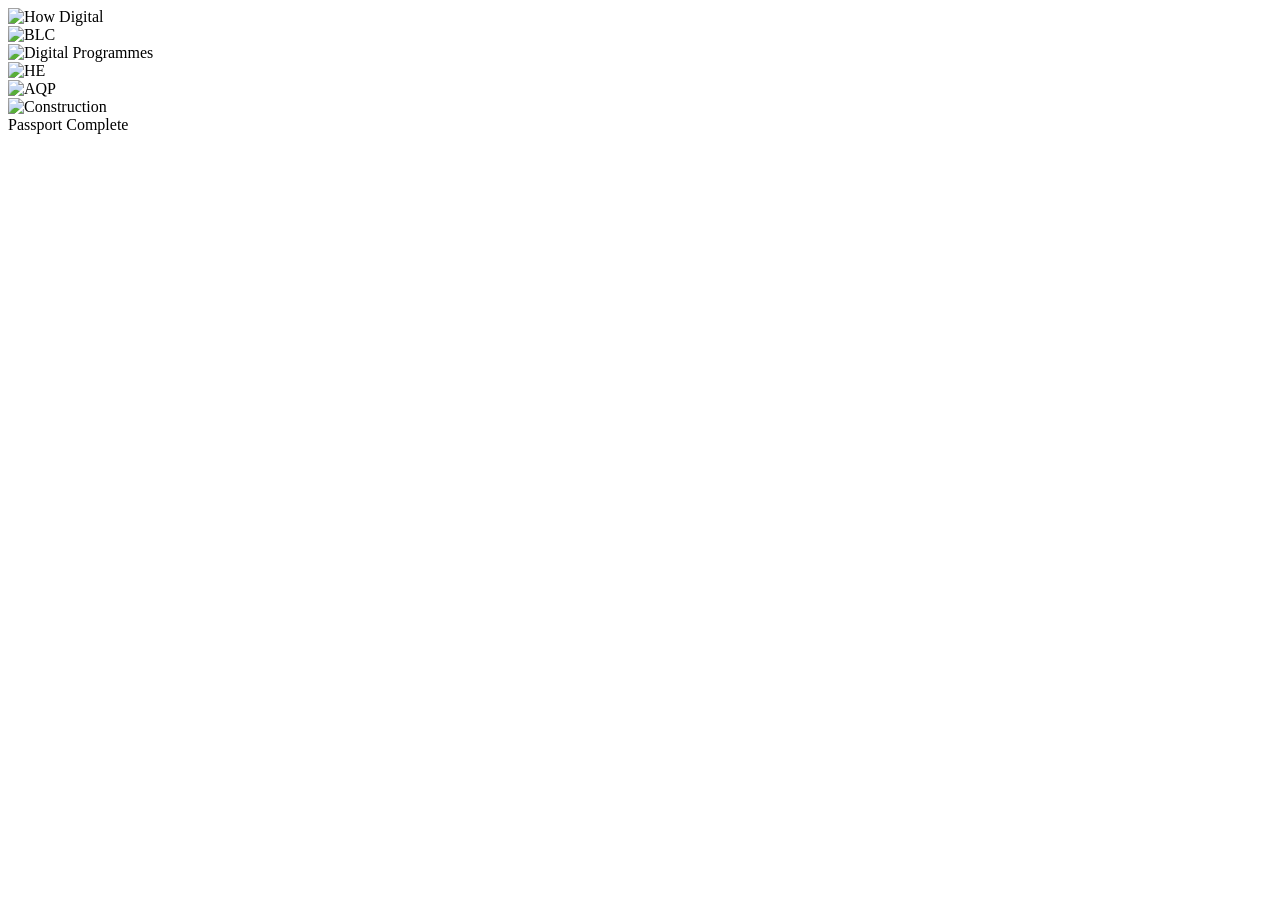
==== passport/index.html @ 32397083 "Initial code built for passport." ====
<!DOCTYPE html>
<html lang="en">
<head>
  <meta charset="UTF-8">
  <meta name="viewport" content="width=device-width, initial-scale=1.0">
  <title>HD Passport</title>
  <link rel="stylesheet" href="/hdpassport/css/style.css">
</head>
<body>
  <div class="passport-page">

    <div class="stamp-grid">
      <div class="stamp-slot" id="slot-how-digital">
        <img src="/hdpassport/assets/stamps/how-digital.png" alt="How Digital">
      </div>
      <div class="stamp-slot" id="slot-blc">
        <img src="/hdpassport/assets/stamps/blc.png" alt="BLC">
      </div>
      <div class="stamp-slot" id="slot-digital-programmes">
        <img src="/hdpassport/assets/stamps/digital-programmes.png" alt="Digital Programmes">
      </div>
      <div class="stamp-slot" id="slot-he">
        <img src="/hdpassport/assets/stamps/he.png" alt="HE">
      </div>
      <div class="stamp-slot" id="slot-aqp">
        <img src="/hdpassport/assets/stamps/aqp.png" alt="AQP">
      </div>
      <div class="stamp-slot" id="slot-construction">
        <img src="/hdpassport/assets/stamps/construction.png" alt="Construction">
      </div>
    </div>

    <div class="completion-message" id="completion-message">
      <span class="completion-message__text">Passport Complete</span>
    </div>

  </div>

  <script>
    (function () {
      var STAMPS = ['how-digital', 'blc', 'digital-programmes', 'he', 'aqp', 'construction'];
      var STORAGE_KEY = 'howdigital_passport';

      var data = {};
      try {
        var raw = localStorage.getItem(STORAGE_KEY);
        if (raw) data = JSON.parse(raw);
      } catch (e) {}

      var count = 0;
      STAMPS.forEach(function (id) {
        if (data[id]) {
          var slot = document.getElementById('slot-' + id);
          if (slot) slot.classList.add('collected');
          count++;
        }
      });

      if (count === STAMPS.length) {
        document.getElementById('completion-message').classList.add('visible');
      }
    })();
  </script>
</body>
</html>
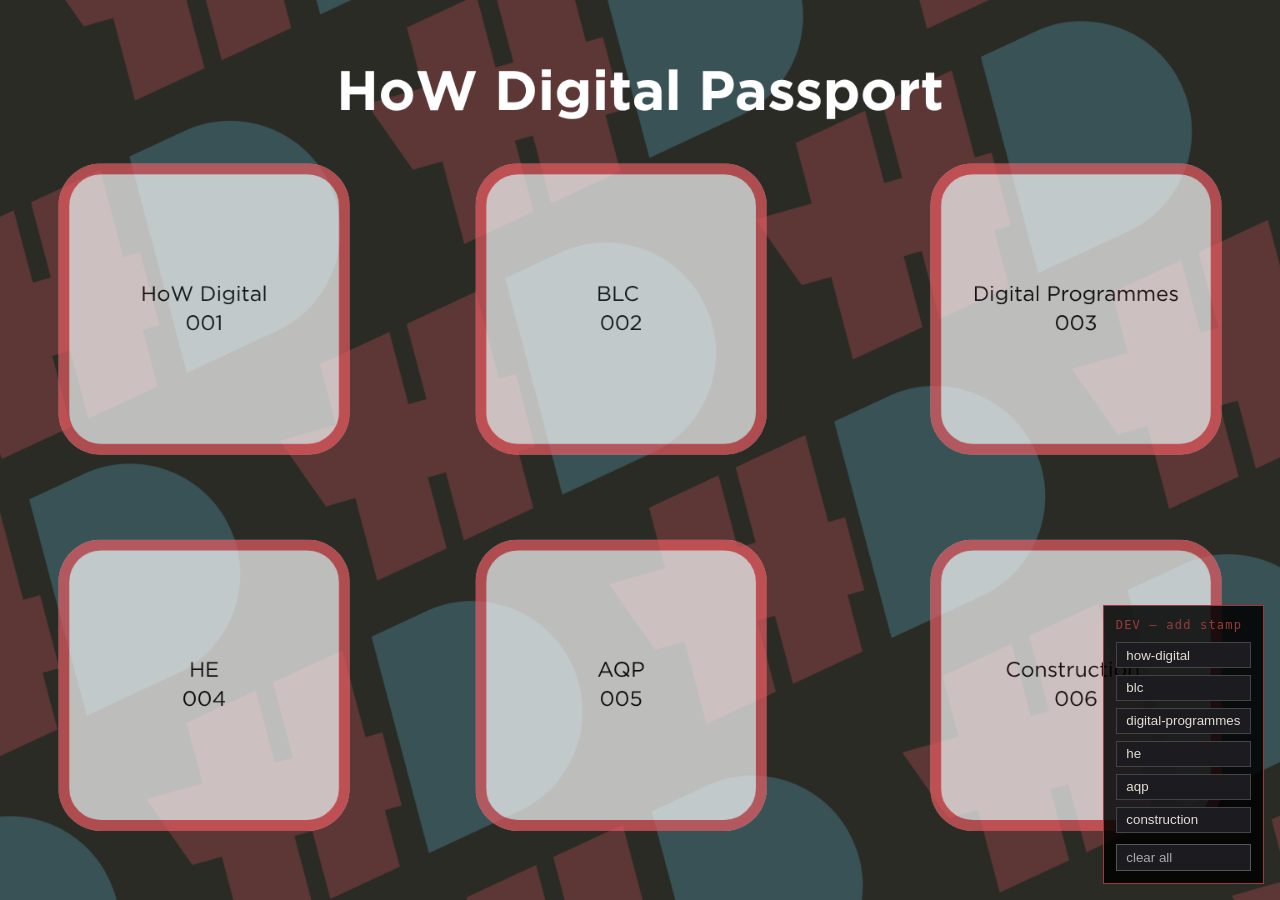
==== commit 9968cbf3: "Added manual add badge function for testing and changed positioning of badges where they show up" ====
--- a/passport/index.html
+++ b/passport/index.html
@@ -4,29 +4,29 @@
   <meta charset="UTF-8">
   <meta name="viewport" content="width=device-width, initial-scale=1.0">
   <title>HD Passport</title>
-  <link rel="stylesheet" href="/hdpassport/css/style.css">
+  <link rel="stylesheet" href="../css/style.css">
 </head>
 <body>
   <div class="passport-page">
 
     <div class="stamp-grid">
       <div class="stamp-slot" id="slot-how-digital">
-        <img src="/hdpassport/assets/stamps/how-digital.png" alt="How Digital">
+        <img src="../assets/stamps/how-digital.png" alt="How Digital">
       </div>
       <div class="stamp-slot" id="slot-blc">
-        <img src="/hdpassport/assets/stamps/blc.png" alt="BLC">
+        <img src="../assets/stamps/blc.png" alt="BLC">
       </div>
       <div class="stamp-slot" id="slot-digital-programmes">
-        <img src="/hdpassport/assets/stamps/digital-programmes.png" alt="Digital Programmes">
+        <img src="../assets/stamps/digital-programmes.png" alt="Digital Programmes">
       </div>
       <div class="stamp-slot" id="slot-he">
-        <img src="/hdpassport/assets/stamps/he.png" alt="HE">
+        <img src="../assets/stamps/he.png" alt="HE">
       </div>
       <div class="stamp-slot" id="slot-aqp">
-        <img src="/hdpassport/assets/stamps/aqp.png" alt="AQP">
+        <img src="../assets/stamps/aqp.png" alt="AQP">
       </div>
       <div class="stamp-slot" id="slot-construction">
-        <img src="/hdpassport/assets/stamps/construction.png" alt="Construction">
+        <img src="../assets/stamps/construction.png" alt="Construction">
       </div>
     </div>
 
@@ -35,6 +35,22 @@
     </div>
 
   </div>
+
+  <!-- DEV ONLY: remove before going live -->
+  <div id="dev-panel" style="position:fixed;bottom:1rem;right:1rem;z-index:999;background:rgba(0,0,0,0.85);border:1px solid #9b3a3a;padding:0.75rem;display:flex;flex-direction:column;gap:0.4rem;font-family:monospace;font-size:0.75rem;">
+    <span style="color:#9b3a3a;letter-spacing:0.1em;margin-bottom:0.2rem;">DEV — add stamp</span>
+    <button onclick="devStamp('how-digital')">how-digital</button>
+    <button onclick="devStamp('blc')">blc</button>
+    <button onclick="devStamp('digital-programmes')">digital-programmes</button>
+    <button onclick="devStamp('he')">he</button>
+    <button onclick="devStamp('aqp')">aqp</button>
+    <button onclick="devStamp('construction')">construction</button>
+    <button onclick="devClear()" style="margin-top:0.3rem;border-color:#555;color:#aaa;">clear all</button>
+  </div>
+  <style>
+    #dev-panel button { background: #1c1c20; color: #e4ddd4; border: 1px solid #444; padding: 0.3rem 0.6rem; cursor: pointer; text-align: left; }
+    #dev-panel button:hover { border-color: #9b3a3a; color: #fff; }
+  </style>
 
   <script>
     (function () {
@@ -60,6 +76,22 @@
         document.getElementById('completion-message').classList.add('visible');
       }
     })();
+
+    function devStamp(id) {
+      var STORAGE_KEY = 'howdigital_passport';
+      try {
+        var raw = localStorage.getItem(STORAGE_KEY);
+        var data = raw ? JSON.parse(raw) : {};
+        data[id] = true;
+        localStorage.setItem(STORAGE_KEY, JSON.stringify(data));
+      } catch (e) {}
+      location.reload();
+    }
+
+    function devClear() {
+      localStorage.removeItem('howdigital_passport');
+      location.reload();
+    }
   </script>
 </body>
 </html>
--- a/css/style.css
+++ b/css/style.css
@@ -0,0 +1,210 @@
+*, *::before, *::after {
+  box-sizing: border-box;
+  margin: 0;
+  padding: 0;
+}
+
+:root {
+  --color-bg: #1c1c20;
+  --color-surface: #252529;
+  --color-accent: #9b3a3a;
+  --color-accent-glow: rgba(155, 58, 58, 0.3);
+  --color-text: #e4ddd4;
+  --color-text-muted: #7a7470;
+}
+
+html, body {
+  height: 100%;
+  font-family: 'Helvetica Neue', Arial, sans-serif;
+  background-color: var(--color-bg);
+  color: var(--color-text);
+  -webkit-font-smoothing: antialiased;
+}
+
+/* ── Passport page ─────────────────────────────────────────── */
+
+.passport-page {
+  position: relative;
+  width: 100%;
+  height: 100vh;
+  height: 100dvh;
+  background-image: url('../assets/passport-bg.png');
+  background-size: cover;
+  background-position: center top;
+  overflow: hidden;
+}
+
+/*
+  Stamp grid: adjust these custom properties to align with the
+  boxes in your passport-bg.png image.
+  --grid-top    : vertical offset from the top of the image
+  --grid-width  : total width of the 3-column grid
+  --grid-gap    : gap between slots (as % of grid width works best)
+*/
+.stamp-grid {
+  position: absolute;
+  top: 16%;
+  left: 50%;
+  transform: translateX(-50%);
+  width: 94%;
+  display: grid;
+  grid-template-columns: repeat(3, 1fr);
+  grid-template-rows: repeat(2, 1fr);
+  gap: 10%;
+}
+
+.stamp-slot {
+  position: relative;
+  aspect-ratio: 1;
+}
+
+.stamp-slot img {
+  position: absolute;
+  inset: 0;
+  width: 75%;
+  height: 75%;
+  margin: auto;
+  object-fit: contain;
+  opacity: 0;
+  pointer-events: none;
+}
+
+.stamp-slot.collected img {
+  opacity: 1;
+  animation: stamp-in 0.5s cubic-bezier(0.34, 1.56, 0.64, 1) forwards;
+}
+
+@keyframes stamp-in {
+  0%   { opacity: 0; transform: scale(0.2) rotate(-10deg); }
+  55%  { opacity: 1; }
+  100% { opacity: 1; transform: scale(1) rotate(0deg); }
+}
+
+/* Nudge middle column left to match background card positions — adjust % as needed */
+.stamp-slot:nth-child(2),
+.stamp-slot:nth-child(5) {
+  transform: translateX(-7%);
+}
+
+/* Stagger each stamp slightly so they don't all land at once */
+.stamp-slot:nth-child(1) img { animation-delay: 0.00s; }
+.stamp-slot:nth-child(2) img { animation-delay: 0.07s; }
+.stamp-slot:nth-child(3) img { animation-delay: 0.14s; }
+.stamp-slot:nth-child(4) img { animation-delay: 0.21s; }
+.stamp-slot:nth-child(5) img { animation-delay: 0.28s; }
+.stamp-slot:nth-child(6) img { animation-delay: 0.35s; }
+
+/* ── Completion message ────────────────────────────────────── */
+
+.completion-message {
+  position: absolute;
+  bottom: 5%;
+  left: 50%;
+  transform: translateX(-50%);
+  text-align: center;
+  opacity: 0;
+  pointer-events: none;
+  white-space: nowrap;
+}
+
+.completion-message.visible {
+  animation: completion-rise 0.9s ease 0.6s forwards;
+}
+
+@keyframes completion-rise {
+  from { opacity: 0; transform: translateX(-50%) translateY(10px); }
+  to   { opacity: 1; transform: translateX(-50%) translateY(0); }
+}
+
+.completion-message__text {
+  display: inline-block;
+  font-size: clamp(0.75rem, 2.2vw, 1rem);
+  font-weight: 500;
+  letter-spacing: 0.25em;
+  text-transform: uppercase;
+  color: var(--color-text);
+  padding: 0.55em 1.6em;
+  border: 1px solid var(--color-accent);
+  background: rgba(28, 28, 32, 0.8);
+  backdrop-filter: blur(8px);
+  -webkit-backdrop-filter: blur(8px);
+}
+
+/* ── Stamp capture page ────────────────────────────────────── */
+
+.stamp-screen {
+  display: flex;
+  flex-direction: column;
+  align-items: center;
+  justify-content: center;
+  min-height: 100vh;
+  min-height: 100dvh;
+  padding: 2rem;
+  text-align: center;
+  background-color: var(--color-bg);
+}
+
+.stamp-screen__icon {
+  width: 68px;
+  height: 68px;
+  margin-bottom: 2rem;
+  border: 1.5px solid var(--color-accent);
+  border-radius: 50%;
+  display: flex;
+  align-items: center;
+  justify-content: center;
+  animation: icon-pulse 1.2s ease-in-out infinite;
+}
+
+.stamp-screen__icon svg {
+  width: 30px;
+  height: 30px;
+  stroke: var(--color-accent);
+  fill: none;
+  stroke-width: 1.75;
+  stroke-linecap: round;
+  stroke-linejoin: round;
+}
+
+@keyframes icon-pulse {
+  0%, 100% { box-shadow: 0 0 0 0 var(--color-accent-glow); }
+  50%       { box-shadow: 0 0 0 14px transparent; }
+}
+
+.stamp-screen__heading {
+  font-size: clamp(1.1rem, 4vw, 1.6rem);
+  font-weight: 300;
+  letter-spacing: 0.1em;
+  color: var(--color-text);
+  margin-bottom: 0.5rem;
+}
+
+.stamp-screen__sub {
+  font-size: 0.8rem;
+  letter-spacing: 0.18em;
+  text-transform: uppercase;
+  color: var(--color-accent);
+}
+
+.stamp-screen__bar {
+  margin-top: 2.5rem;
+  width: 100px;
+  height: 1px;
+  background: var(--color-surface);
+  overflow: hidden;
+}
+
+.stamp-screen__bar::after {
+  content: '';
+  display: block;
+  height: 100%;
+  width: 100%;
+  background: var(--color-accent);
+  transform: translateX(-100%);
+  animation: bar-sweep 0.95s ease forwards;
+}
+
+@keyframes bar-sweep {
+  from { transform: translateX(-100%); }
+  to   { transform: translateX(0); }
+}
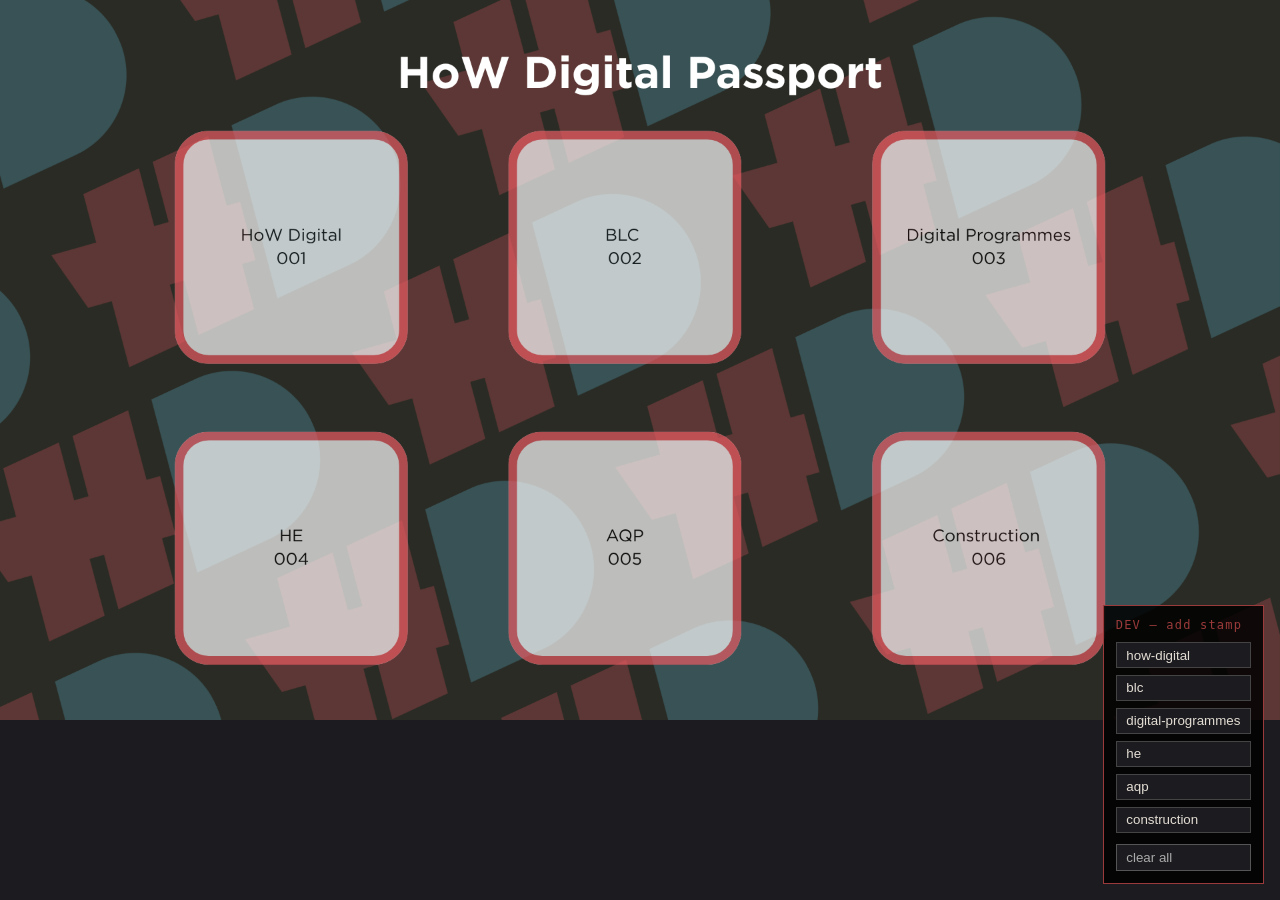
==== commit 4369fe33: "Changed sizes of background image and icons to work for phone use" ====
--- a/passport/index.html
+++ b/passport/index.html
@@ -8,6 +8,8 @@
 </head>
 <body>
   <div class="passport-page">
+
+    <img class="passport-bg" src="../assets/passport-bg.png" alt="">
 
     <div class="stamp-grid">
       <div class="stamp-slot" id="slot-how-digital">
--- a/css/style.css
+++ b/css/style.css
@@ -26,12 +26,13 @@
 .passport-page {
   position: relative;
   width: 100%;
-  height: 100vh;
-  height: 100dvh;
-  background-image: url('../assets/passport-bg.png');
-  background-size: cover;
-  background-position: center top;
-  overflow: hidden;
+  background-color: var(--color-bg);
+}
+
+.passport-bg {
+  display: block;
+  width: 100%;
+  height: auto;
 }
 
 /*
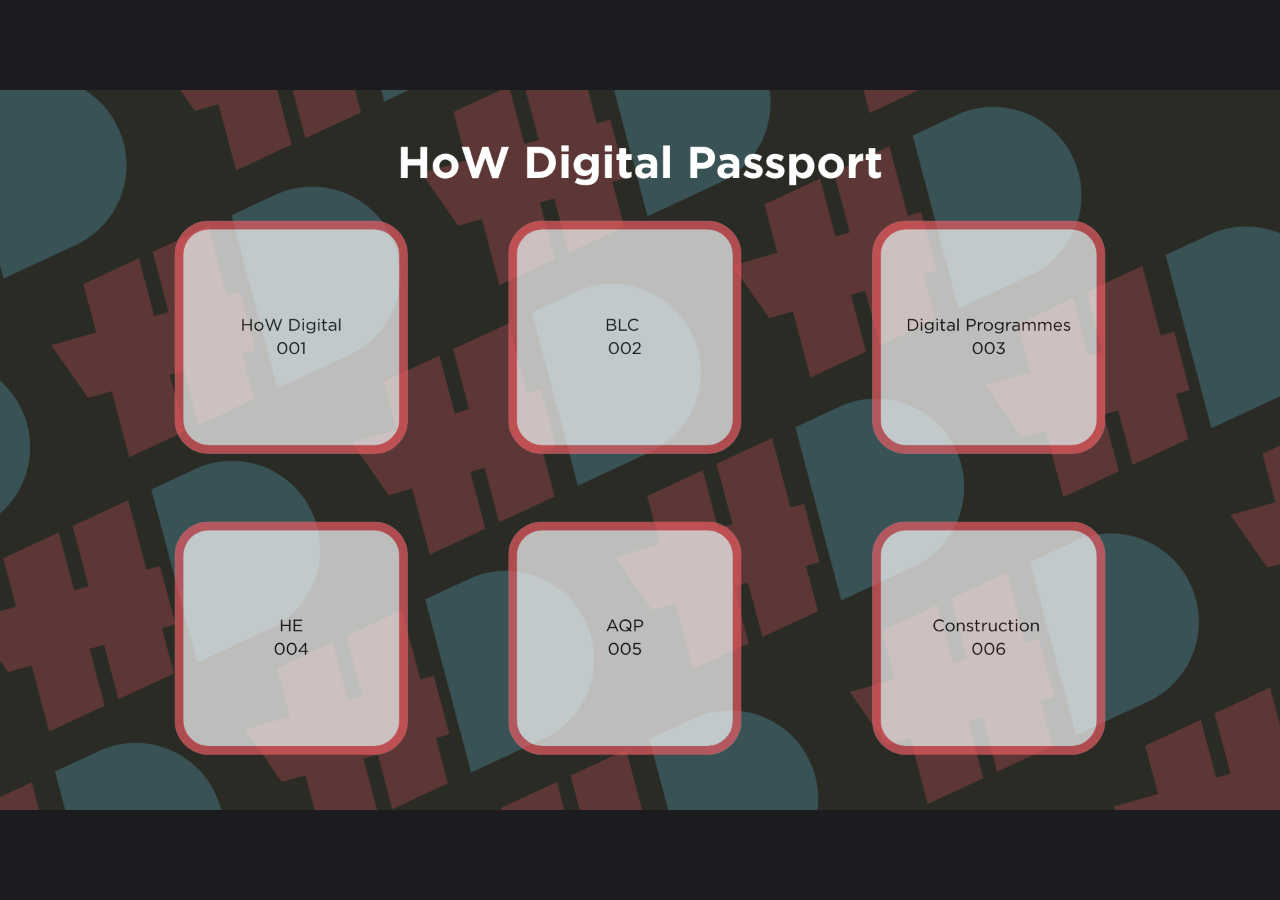
==== commit 68886bdf: "Add QR code generation feature with HTML interface - Introduced a new HTML file (index.html) for dis" ====
--- a/passport/index.html
+++ b/passport/index.html
@@ -32,27 +32,22 @@
       </div>
     </div>
 
-    <div class="completion-message" id="completion-message">
-      <span class="completion-message__text">Passport Complete</span>
-    </div>
-
   </div>
 
-  <!-- DEV ONLY: remove before going live -->
-  <div id="dev-panel" style="position:fixed;bottom:1rem;right:1rem;z-index:999;background:rgba(0,0,0,0.85);border:1px solid #9b3a3a;padding:0.75rem;display:flex;flex-direction:column;gap:0.4rem;font-family:monospace;font-size:0.75rem;">
-    <span style="color:#9b3a3a;letter-spacing:0.1em;margin-bottom:0.2rem;">DEV — add stamp</span>
-    <button onclick="devStamp('how-digital')">how-digital</button>
-    <button onclick="devStamp('blc')">blc</button>
-    <button onclick="devStamp('digital-programmes')">digital-programmes</button>
-    <button onclick="devStamp('he')">he</button>
-    <button onclick="devStamp('aqp')">aqp</button>
-    <button onclick="devStamp('construction')">construction</button>
-    <button onclick="devClear()" style="margin-top:0.3rem;border-color:#555;color:#aaa;">clear all</button>
+  <div class="celebration" id="celebration" aria-hidden="true">
+    <div class="celebration__card" role="dialog" aria-labelledby="celebration-heading">
+      <span class="celebration__kicker">Passport Complete</span>
+      <h1 class="celebration__heading" id="celebration-heading">Well done!</h1>
+      <p class="celebration__body">
+        You've collected all six stamps — amazing work. You're now in the running
+        for our prize raffle. Pop your name in below and send us your entry to
+        confirm your place in the draw.
+      </p>
+      <input type="text" id="entrant-name" class="celebration__input" placeholder="Your name" autocomplete="name" maxlength="80">
+      <button type="button" class="celebration__btn" id="enter-raffle">Enter the raffle</button>
+      <p class="celebration__hint">This opens your email app to send your entry to the How Digital team.</p>
+    </div>
   </div>
-  <style>
-    #dev-panel button { background: #1c1c20; color: #e4ddd4; border: 1px solid #444; padding: 0.3rem 0.6rem; cursor: pointer; text-align: left; }
-    #dev-panel button:hover { border-color: #9b3a3a; color: #fff; }
-  </style>
 
   <script>
     (function () {
@@ -75,25 +70,39 @@
       });
 
       if (count === STAMPS.length) {
-        document.getElementById('completion-message').classList.add('visible');
+        var celebration = document.getElementById('celebration');
+        // Wait for the final stamp to land before celebrating.
+        setTimeout(function () {
+          celebration.classList.add('visible');
+          celebration.setAttribute('aria-hidden', 'false');
+        }, 900);
+
+        var nameInput = document.getElementById('entrant-name');
+
+        document.getElementById('enter-raffle').addEventListener('click', function () {
+          var name = nameInput.value.trim();
+          if (!name) {
+            nameInput.focus();
+            nameInput.classList.remove('shake');
+            // Reflow so the animation can replay on repeated empty clicks.
+            void nameInput.offsetWidth;
+            nameInput.classList.add('shake');
+            return;
+          }
+
+          var subject = 'HD Passport completed — ' + name;
+          var body =
+            'I\'ve completed the How Digital passport and collected all six stamps.\n\n' +
+            'Name: ' + name + '\n\n' +
+            'Please enter me into the prize raffle.';
+
+          window.location.href =
+            'mailto:howdigital@howcollege.ac.uk' +
+            '?subject=' + encodeURIComponent(subject) +
+            '&body=' + encodeURIComponent(body);
+        });
       }
     })();
-
-    function devStamp(id) {
-      var STORAGE_KEY = 'howdigital_passport';
-      try {
-        var raw = localStorage.getItem(STORAGE_KEY);
-        var data = raw ? JSON.parse(raw) : {};
-        data[id] = true;
-        localStorage.setItem(STORAGE_KEY, JSON.stringify(data));
-      } catch (e) {}
-      location.reload();
-    }
-
-    function devClear() {
-      localStorage.removeItem('howdigital_passport');
-      location.reload();
-    }
   </script>
 </body>
 </html>
--- a/css/style.css
+++ b/css/style.css
@@ -21,18 +21,28 @@
   -webkit-font-smoothing: antialiased;
 }
 
+body {
+  display: flex;
+  flex-direction: column;
+  align-items: center;
+  justify-content: center;
+}
+
 /* ── Passport page ─────────────────────────────────────────── */
 
 .passport-page {
   position: relative;
   width: 100%;
+  aspect-ratio: 16 / 9;
   background-color: var(--color-bg);
+  overflow: hidden;
 }
 
 .passport-bg {
   display: block;
   width: 100%;
-  height: auto;
+  height: 100%;
+  object-fit: fill;
 }
 
 /*
@@ -44,14 +54,14 @@
 */
 .stamp-grid {
   position: absolute;
-  top: 16%;
+  top: 13%;
   left: 50%;
   transform: translateX(-50%);
-  width: 94%;
+  width: 75%;
   display: grid;
   grid-template-columns: repeat(3, 1fr);
   grid-template-rows: repeat(2, 1fr);
-  gap: 10%;
+  gap: 0.5% 10%;
 }
 
 .stamp-slot {
@@ -95,40 +105,139 @@
 .stamp-slot:nth-child(5) img { animation-delay: 0.28s; }
 .stamp-slot:nth-child(6) img { animation-delay: 0.35s; }
 
-/* ── Completion message ────────────────────────────────────── */
-
-.completion-message {
-  position: absolute;
-  bottom: 5%;
-  left: 50%;
-  transform: translateX(-50%);
-  text-align: center;
+/*
+  Per-stamp size tweaks (light touch — base rule above is unchanged).
+  The base slot is square with object-fit: contain, so non-square logos
+  shrink on their long axis. We bump the binding dimension on the odd ones
+  so every stamp reads at a roughly even visual size.
+    BLC = very wide wordmark  -> let it use more width
+    HE  = tall logo           -> let it use more height
+*/
+#slot-blc img { width: 100%; height: 100%; }
+#slot-he img  { width: 100%; height: 95%; }
+
+/* ── Completion celebration ────────────────────────────────── */
+
+.celebration {
+  position: fixed;
+  inset: 0;
+  z-index: 100;
+  display: flex;
+  align-items: center;
+  justify-content: center;
+  padding: 1.5rem;
+  background: rgba(12, 12, 14, 0.82);
+  backdrop-filter: blur(6px);
+  -webkit-backdrop-filter: blur(6px);
   opacity: 0;
   pointer-events: none;
-  white-space: nowrap;
-}
-
-.completion-message.visible {
-  animation: completion-rise 0.9s ease 0.6s forwards;
-}
-
-@keyframes completion-rise {
-  from { opacity: 0; transform: translateX(-50%) translateY(10px); }
-  to   { opacity: 1; transform: translateX(-50%) translateY(0); }
-}
-
-.completion-message__text {
+  transition: opacity 0.5s ease;
+}
+
+.celebration.visible {
+  opacity: 1;
+  pointer-events: auto;
+}
+
+.celebration__card {
+  position: relative;
+  width: 100%;
+  max-width: 26rem;
+  text-align: center;
+  padding: 2.5rem 1.75rem 2rem;
+  background: var(--color-surface);
+  border: 1px solid var(--color-accent);
+  box-shadow: 0 0 0 1px rgba(155, 58, 58, 0.15), 0 18px 50px rgba(0, 0, 0, 0.55);
+  transform: scale(0.9);
+  opacity: 0;
+}
+
+.celebration.visible .celebration__card {
+  animation: celebration-pop 0.6s cubic-bezier(0.34, 1.56, 0.64, 1) forwards;
+}
+
+@keyframes celebration-pop {
+  from { opacity: 0; transform: scale(0.9) translateY(8px); }
+  to   { opacity: 1; transform: scale(1) translateY(0); }
+}
+
+.celebration__kicker {
   display: inline-block;
-  font-size: clamp(0.75rem, 2.2vw, 1rem);
+  font-size: 0.7rem;
+  letter-spacing: 0.3em;
+  text-transform: uppercase;
+  color: var(--color-accent);
+  margin-bottom: 0.75rem;
+}
+
+.celebration__heading {
+  font-size: clamp(1.6rem, 7vw, 2.4rem);
+  font-weight: 300;
+  letter-spacing: 0.05em;
+  color: var(--color-text);
+  margin-bottom: 0.9rem;
+}
+
+.celebration__body {
+  font-size: 0.9rem;
+  line-height: 1.55;
+  color: var(--color-text);
+  margin-bottom: 1.5rem;
+}
+
+.celebration__input {
+  width: 100%;
+  font-size: 1rem;
+  font-family: inherit;
+  color: var(--color-text);
+  background: var(--color-bg);
+  border: 1px solid var(--color-text-muted);
+  padding: 0.7em 0.9em;
+  margin-bottom: 0.9rem;
+  text-align: center;
+}
+
+.celebration__input::placeholder { color: var(--color-text-muted); }
+
+.celebration__input:focus {
+  outline: none;
+  border-color: var(--color-accent);
+  box-shadow: 0 0 0 3px var(--color-accent-glow);
+}
+
+.celebration__input.shake {
+  animation: shake 0.4s ease;
+  border-color: var(--color-accent);
+}
+
+@keyframes shake {
+  0%, 100% { transform: translateX(0); }
+  20%, 60% { transform: translateX(-6px); }
+  40%, 80% { transform: translateX(6px); }
+}
+
+.celebration__btn {
+  width: 100%;
+  font-size: 0.85rem;
+  font-family: inherit;
   font-weight: 500;
-  letter-spacing: 0.25em;
+  letter-spacing: 0.18em;
   text-transform: uppercase;
   color: var(--color-text);
-  padding: 0.55em 1.6em;
+  background: var(--color-accent);
   border: 1px solid var(--color-accent);
-  background: rgba(28, 28, 32, 0.8);
-  backdrop-filter: blur(8px);
-  -webkit-backdrop-filter: blur(8px);
+  padding: 0.85em 1em;
+  cursor: pointer;
+  transition: filter 0.2s ease;
+}
+
+.celebration__btn:hover { filter: brightness(1.15); }
+
+.celebration__hint {
+  font-size: 0.72rem;
+  line-height: 1.4;
+  color: var(--color-text-muted);
+  margin-top: 1rem;
 }
 
 /* ── Stamp capture page ────────────────────────────────────── */
